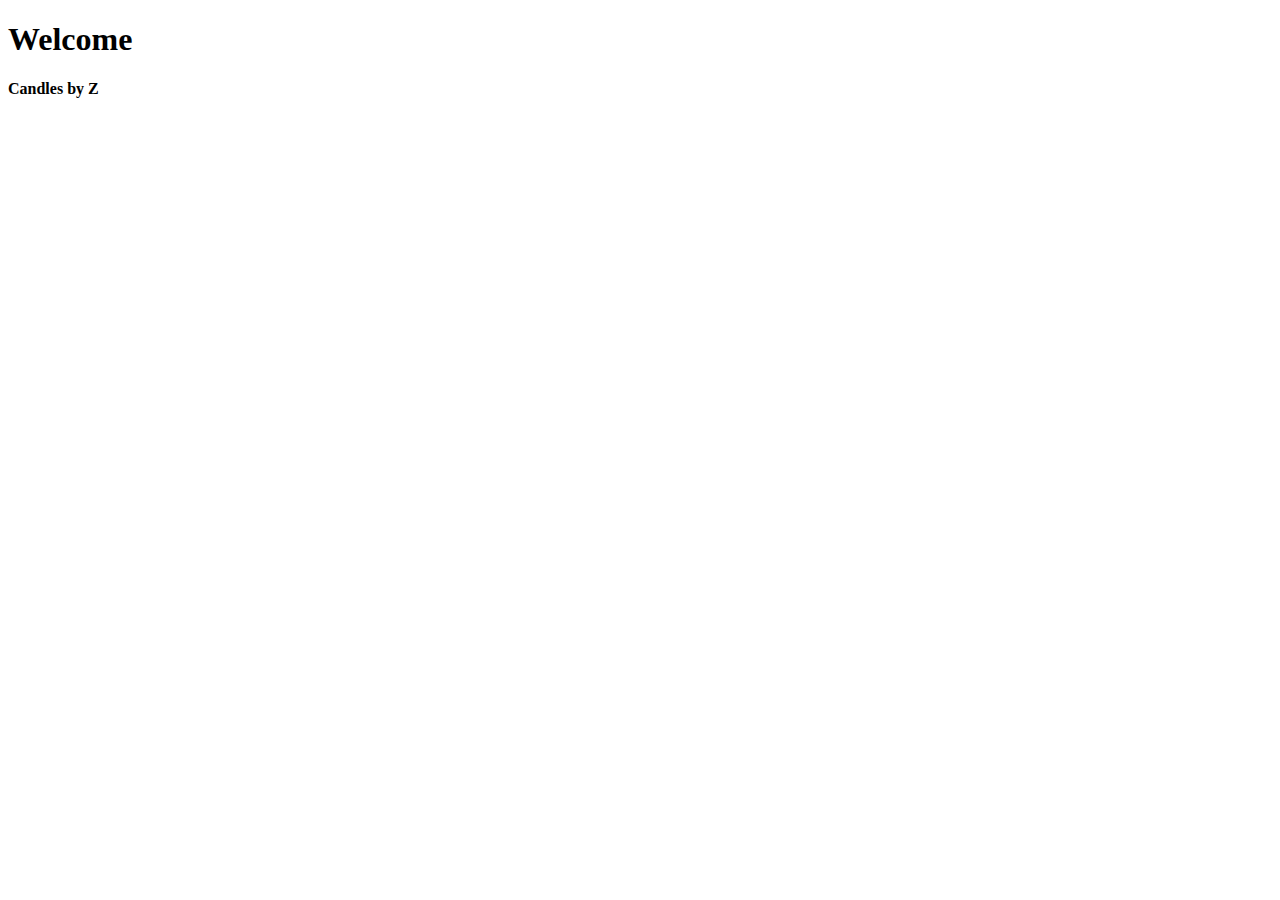
==== Home/index.html @ 49164113 "starting home page" ====
<!DOCTYPE html>
<html lang="en">
<head>
    <meta charset="UTF-8">
    <meta http-equiv="X-UA-Compatible" content="IE=edge">
    <meta name="viewport" content="width=device-width, initial-scale=1.0">
    <title>Home</title>
    <link rel="stylesheet" href="style.css">
</head>

<body>
    <!-- Header/Nav -->
    <section>
        <h1>Welcome</h1>
    </section>

    <!-- idk main? -->
    <section>
        <h2></h2>
    </section>

    <!-- Footer -->
    <section>
        <div>
            <h4>Candles by Z</h4>
        </div>
    </section>
</body>
</html>
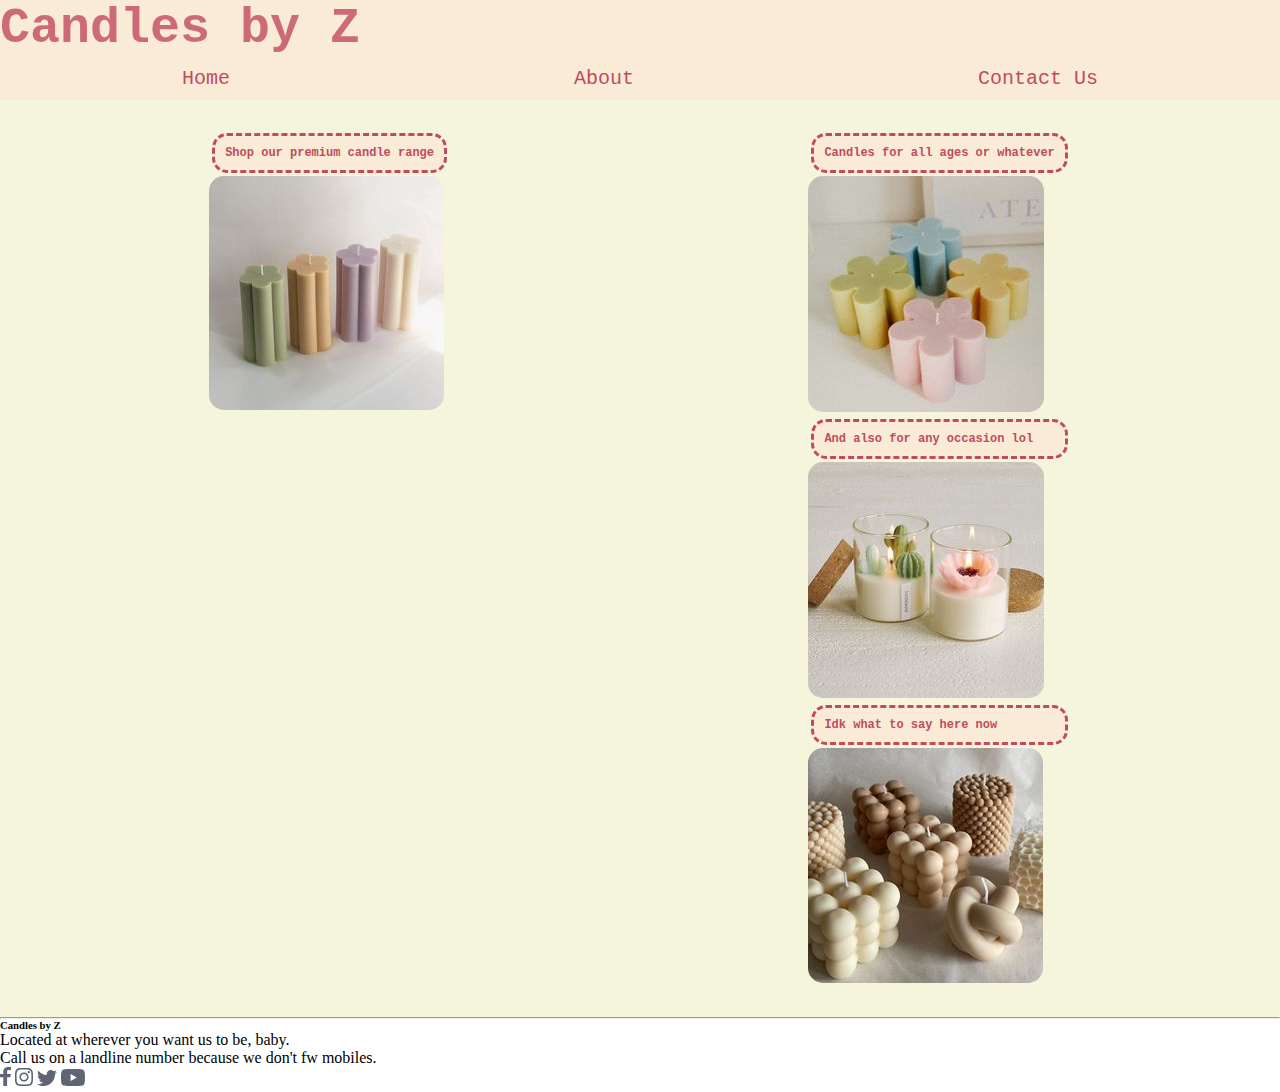
==== commit d198049a: "working on the home page idk" ====
--- a/Home/index.html
+++ b/Home/index.html
@@ -4,25 +4,63 @@
     <meta charset="UTF-8">
     <meta http-equiv="X-UA-Compatible" content="IE=edge">
     <meta name="viewport" content="width=device-width, initial-scale=1.0">
-    <title>Home</title>
+    <title>Candles by Z - Home</title>
     <link rel="stylesheet" href="style.css">
 </head>
 
 <body>
     <!-- Header/Nav -->
-    <section>
-        <h1>Welcome</h1>
+    <section class="header">
+        <h1>Candles by Z</h1>
+
+        <nav>
+            <ul>
+                <li><a href="#">Home</a></li>
+                <li><a href="#">About</a></li>
+                <li><a href="#">Contact Us</a></li>
+            </ul>
+        </nav>
     </section>
 
     <!-- idk main? -->
-    <section>
-        <h2></h2>
-    </section>
+    <section class="products">
+        <div>
+           <h4>Shop our premium candle range</h4>
+           <img src="./img/35a09f6018f2e051493fbec845063e0f.jpg" alt="big flower candle"> 
+        </div>
+        
+        <div>
+            <h4>Candles for all ages or whatever</h4>
+            <img src="./img/9b5ff6a2ae64c05468b9a4607b28d578.jpg" alt="flower indent candle">
+        </divc>
+
+        <div>
+            <h4>And also for any occasion lol</h4>
+            <img src="./img/a991768f82369ea48d6be50628c9b546.jpg" alt="cactus">
+        </div>
+
+        <div>
+            <h4>Idk what to say here now</h4>
+            <img src="./img/f019afe3a50ee0cbd75fd372ab08d3e9.jpg" alt="weird shapes idk">
+        </div>
+    </section><hr>
 
     <!-- Footer -->
     <section>
         <div>
-            <h4>Candles by Z</h4>
+            <h6>Candles by Z</h6>
+        </div>
+
+        <div>
+            <p>Located at wherever you want us to be, baby.</p>
+            <p>Call us on a landline number because we don't fw mobiles.</p>
+        </div>
+
+        <div>
+            <a href="#"><img src="./img/facebook.svg" alt="fb"></a>
+            <a href="#"><img src="./img/instagram.svg" alt="insta"></a>
+            <a href="#"><img src="./img/twitter.svg" alt="twt"></a>
+            <a href="#"><img src="./img/youtube.svg" alt="yt"></a>
         </div>
     </section>
 </body>
--- a/Home/style.css
+++ b/Home/style.css
@@ -0,0 +1,60 @@
+* {
+    box-sizing: border-box;
+    margin: 0;
+    padding: 0;
+}
+
+.header {
+    background-color: antiquewhite;
+}
+
+.header h1 {
+    font-family: monospace;
+    font-size: 50px;
+    color: rgb(192, 75, 95, 0.8);
+}
+
+.header a {
+    color: rgb(192, 75, 95);
+    list-style-type: none;
+    text-decoration: none;
+}
+
+.header a:hover {
+    color: rgb(192, 75, 95, 0.6);
+}
+
+.header ul {
+    text-align: center;
+    font-family: monospace;
+    font-size: 20px;
+    list-style-type: none;  
+    display: flex;
+    justify-content: space-around;
+    align-items: center;
+    padding: 10px;
+}
+
+.products {
+    display: flex;
+    flex-wrap: wrap;
+    justify-content: space-around;
+    padding: 30px;
+    background-color: beige;
+}
+
+.products h4 {
+    font-family: monospace;
+    font-size: 12px;
+    margin: 3px;
+    padding: 10px;
+    color: rgb(192, 75, 95);
+    background-color: antiquewhite;
+    border-color: rgb(192, 75, 95);
+    border-radius: 15px;
+    border-style: dashed;
+}
+
+.products img {
+    border-radius: 15px;
+}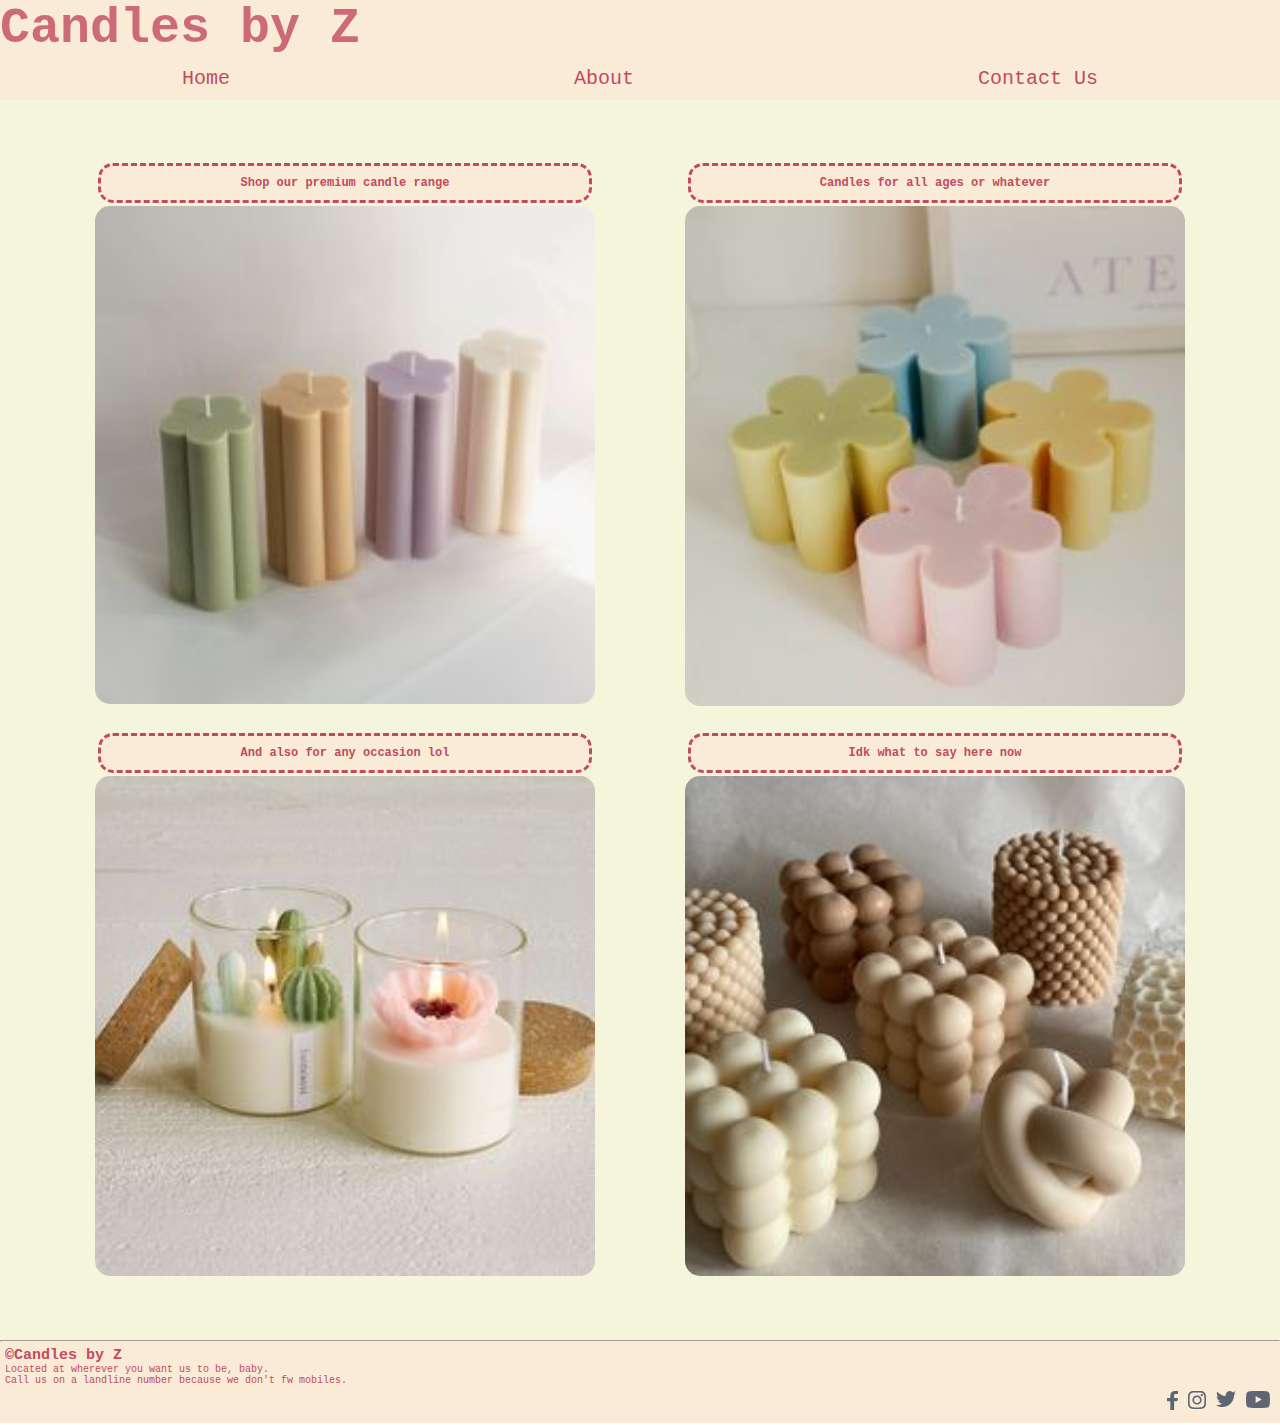
==== commit ddbbed3b: "Home page finished" ====
--- a/Home/index.html
+++ b/Home/index.html
@@ -32,7 +32,7 @@
         <div>
             <h4>Candles for all ages or whatever</h4>
             <img src="./img/9b5ff6a2ae64c05468b9a4607b28d578.jpg" alt="flower indent candle">
-        </divc>
+        </div>
 
         <div>
             <h4>And also for any occasion lol</h4>
@@ -46,9 +46,9 @@
     </section><hr>
 
     <!-- Footer -->
-    <section>
+    <section class="footer">
         <div>
-            <h6>Candles by Z</h6>
+            <h6>&copyCandles by Z</h6>
         </div>
 
         <div>
@@ -56,7 +56,7 @@
             <p>Call us on a landline number because we don't fw mobiles.</p>
         </div>
 
-        <div>
+        <div class="icons">
             <a href="#"><img src="./img/facebook.svg" alt="fb"></a>
             <a href="#"><img src="./img/instagram.svg" alt="insta"></a>
             <a href="#"><img src="./img/twitter.svg" alt="twt"></a>
--- a/Home/style.css
+++ b/Home/style.css
@@ -36,11 +36,13 @@
 }
 
 .products {
+    padding: 50px;
+    text-align: center;
+    background-color: beige;
     display: flex;
+    margin: auto;
     flex-wrap: wrap;
     justify-content: space-around;
-    padding: 30px;
-    background-color: beige;
 }
 
 .products h4 {
@@ -55,6 +57,33 @@
     border-style: dashed;
 }
 
+.products div {
+    padding: 10px;
+}
+
 .products img {
+    width: 500px;
     border-radius: 15px;
+}
+
+.footer {
+    background-color: antiquewhite;
+    color: rgb(192, 75, 95);
+    font-family: monospace;
+    font-size: 10px;
+    padding: 5px;
+}
+
+.footer h6 {
+    font-size: 15px;
+}
+
+.footer .icons {
+    display: flex;
+    justify-content: right;
+    align-items: right;
+}
+
+.footer img {
+    padding: 5px;
 }